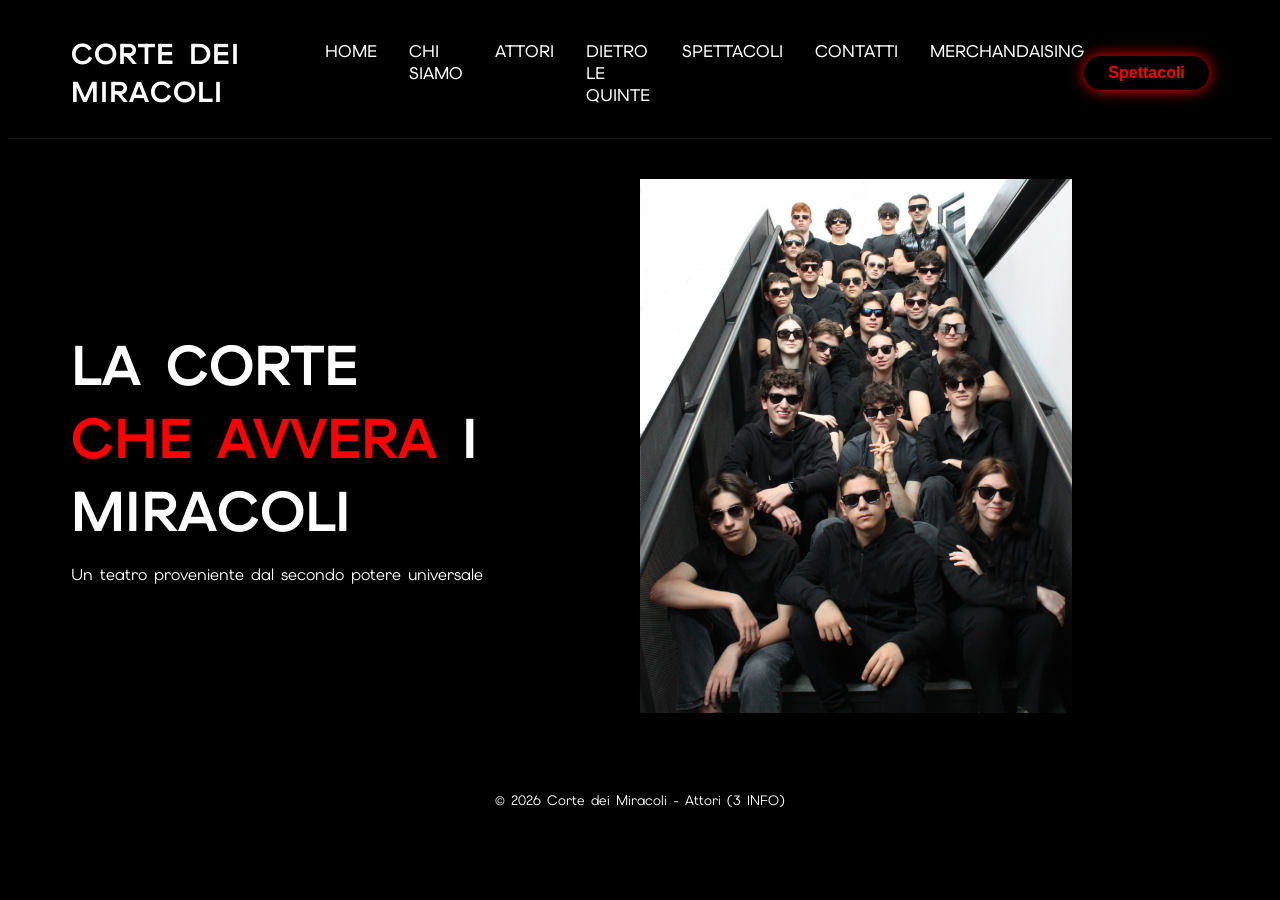
==== index.html @ 4b93d0da "index + chisiamo" ====
<!DOCTYPE html>
<html lang="it">
    <head>
        <meta charset="UTF-8">
        <meta name="viewport" content="width=device-width, initial-scale=1.0">
        <title>Corte dei Miracoli</title>
        <link rel="icon" type="image/png" href="./foto/logo.jpeg">
        <link rel="stylesheet" href="style.css" type="text/css">
        <link rel="preconnect" href="https://fonts.googleapis.com">
        <link rel="preconnect" href="https://fonts.gstatic.com" crossorigin>
        <link href="https://fonts.googleapis.com/css2?family=Elms+Sans:ital,wght@0,100..900;1,100..900&family=Goldman:wght@400;700&family=Oswald:wght@200..700&family=Playwrite+NZ+Guides&display=swap" rel="stylesheet">
    </head>
    <body>
        <nav class="navbar">
            <div class="logo">CORTE DEI MIRACOLI</div>
            <ul class="nav-links">
                <li><a href="index.html">Home</a></li>
                <li><a href="chiSiamo.html">Chi Siamo</a></li>
                <li><a href="attori.html">Attori</a></li>
                <li><a href="dietroLeQuinte.html">Dietro le Quinte</a></li>
                <li><a href="spettacoli.html">Spettacoli</a></li>
                <li><a href="contatti.html">Contatti</a></li>
                <li><a href="merch.html">Merchandaising</a></li>
            </ul>
            <div class="bottom">
                <button class="button"><a href="spettacoli.html" class="btn-spettacoli">Spettacoli</a></button>
            </div>
        </nav>

        <div class="desc">
            <div class="desc-box">
                <h1>LA CORTE <br> <span class="title-red">CHE AVVERA</span> I MIRACOLI</h1>
                <p>Un teatro proveniente dal secondo potere universale</p>
            </div>
            <div class="desc-img">
                <img src="./foto/corte.jpeg" alt="immagine della compagnia">
            </div>
        </div>
        
        <footer>
            <p>&copy; 2026 Corte dei Miracoli - Attori (3 INFO)</p>
        </footer>
    </body>
</html>
---- style.css ----
body {
    background-color: black;
    font-family: "Elms Sans", sans-serif;
    font-optical-sizing: auto;
    font-style: normal;
    color: white;
}

footer {
    text-align: center;
    padding: 1.5rem;
    color: white;
    font-size: 0.85rem;
    margin-top: 2rem;
}

nav {
    width: 100%;
    padding: 1rem 5%;
    border-bottom: 1px solid rgba(255, 255, 255, 0.1);
    backdrop-filter: blur(15px);
    margin-bottom: 2rem;
    display: flex;
    align-items: center;
    justify-content: space-between;
    position:sticky;
    box-sizing: border-box;
}

.logo {
    font-size: 1.8rem;
    font-weight: 700;
    color: red(255, 0, 174);
    letter-spacing: 1px;
}

.nav-links {
    list-style: none;
    display: flex;
    gap: 2rem;
}

.nav-links li a {
    position: relative;
    text-transform: uppercase;
    font-size: 1.05rem;
    font-weight: 500;
    text-decoration: none;
    color: white;
}

.nav-links li a:hover {
    color: red;
}

.bottom {
    display: flex;
}

.button {
    padding: 0.5rem 1.5rem;
    border-radius: 30px;
    font-weight: 600;
    font-size: 1rem;
    background: black;
    color: red;
    box-shadow: 0 0 15px red;
    border: none;
    cursor: pointer;
    transition: 0.3s;
}

.btn-spettacoli {
    text-decoration: none;
    display: inline-block;
    color: red;
    border-radius: 5px;
}

.button:hover {
    background: black;
    box-shadow: 0 0 25px red;
}

.desc {
    display: flex;
    justify-content: space-between;
    align-items: center;
    min-height: 550px;
    position: relative;
    padding: 0 0 0 5%;
    overflow: hidden;
}

.desc-box h1 {
    font-family: 'Elms Sans', sans-serif;
    font-size: 3.5rem;
    margin-bottom: 1rem;
}

@media (max-width: 768px) {

    .desc {
        display: flex;
        flex-direction: column;
        height: auto;
        position: relative;
    }

    .desc-img {
        position: relative !important; /* FORZA la rimozione di absolute */
        width: 100%;
        height: auto;
    }

    .desc-img img {
        height: auto;
    }

    .desc-box {
        position: relative;
        z-index: 2;
        width: 100%;
        text-align: center;
        margin-bottom: 20px;
    }
}

.desc-img {
    width: 45%;
    display: flex;
    justify-content: center;
    margin-right: 200px;
}

.desc-img img {
    width: 100%;
    height: auto;
    max-height: 600px;
    object-fit: contain;
    display: block;
}

.desc-img::before {
    content: "";
    position: absolute;
    top: 0;
    left: 0;
    width: 100%;
    height: 100%;
}

.title-red {
    color: red;
}

div.box-chisiamo > p{
    margin-top: 50px;
}

.box-chisiamo {
    max-width: 800px;
    margin: 0 auto;
    padding: 2rem;
    text-align: justify;
    line-height: 1.6;
    font-size: x-large;
    word-spacing: 1px;
    line-height: 35px;
}

.title-sticky{
    position:sticky;
    margin: 2rem 2%;
}

@media (max-width: 1100px) {
    .page-hero,
    .feature-grid,
    .program-grid,
    .events-grid,
    .live-grid,
    .event-strip {
        grid-template-columns: 1fr;
    }
}

@media (max-width: 760px) {
    .program-card {
        grid-template-columns: 1fr;
    }

    .page-hero-copy h1 {
        font-size: 2.2rem;
    }
}

@media (max-width: 1100px) {
    .page-hero { grid-template-columns: 1fr; gap: 1.5rem; }
    .feature-grid, .events-grid { grid-template-columns: repeat(2, 1fr); }
}

@media (max-width: 768px) {
    
    /* MENU NAVIGAZIONE VERTICALE */
    nav {
        flex-direction: column !important;
        gap: 1.5rem !important;
        text-align: center !important;
        padding: 1.5rem 5% !important;
    }

    .nav-links {
        flex-direction: column !important;
        gap: 1rem !important;
        padding: 0 !important;
    }

    /* SEZIONE DI BENVENUTO ADATTIVA */
    .desc {
        flex-direction: column !important;
        height: auto !important;
        padding: 2rem 5% !important;
        overflow: visible !important;
    }

    .desc-box {
        width: 100% !important;
        text-align: center !important;
        margin-bottom: 2rem !important;
    }

    .desc-box h1 { 
        font-size: 2.3rem !important; 
    }

    .desc-img {
        position: relative !important;
        width: 100% !important;
        height: auto !important; /* Foto benvenuto proporzionata */
        right: auto !important;
        top: auto !important;
        z-index: 1 !important;
    }

    .desc-img img {
        height: auto !important;
        border-radius: 8px;
    }

    /* I TRE DIV IN COLONNA SINGOLA INTERA (Zero tagli) */
    .primo-piano {
        display: flex !important;
        flex-direction: column !important;       /* Allineamento verticale */
        gap: 2.5rem !important;                  /* Spazio tra i blocchi */
        padding: 2rem 5% !important;
    }

    .news, .podcast, .programmi {
        width: 100% !important;                  /* Occupa tutto lo schermo dello smartphone */
        display: block !important;
        box-sizing: border-box !important;
    }

    /* FIX FOTO: Mantengono la larghezza intera e scalano l'altezza proporzionalmente */
    .news img, .podcast img, .programmi img {
        width: 100% !important;
        height: auto !important;                 /* Nessuna altezza forzata = nessun taglio dell'immagine */
        display: block !important;
        object-fit: contain !important;          /* Conserva l'aspetto originale completo */
    }

    /* Altre griglie del sito */
    .notiziePodcast, .feature-grid, .program-grid, .events-grid, .event-strip {
        grid-template-columns: 1fr !important;
    }
    .notizia { flex-direction: column !important; }
    .notizia img { width: 100% !important; height: auto !important; }
}

@media (max-width: 580px) {
    .program-card { grid-template-columns: 1fr !important; }
    .program-card img { height: 150px !important; min-height: auto !important; }
    .page-hero-copy h1 { font-size: 2rem !important; }
}
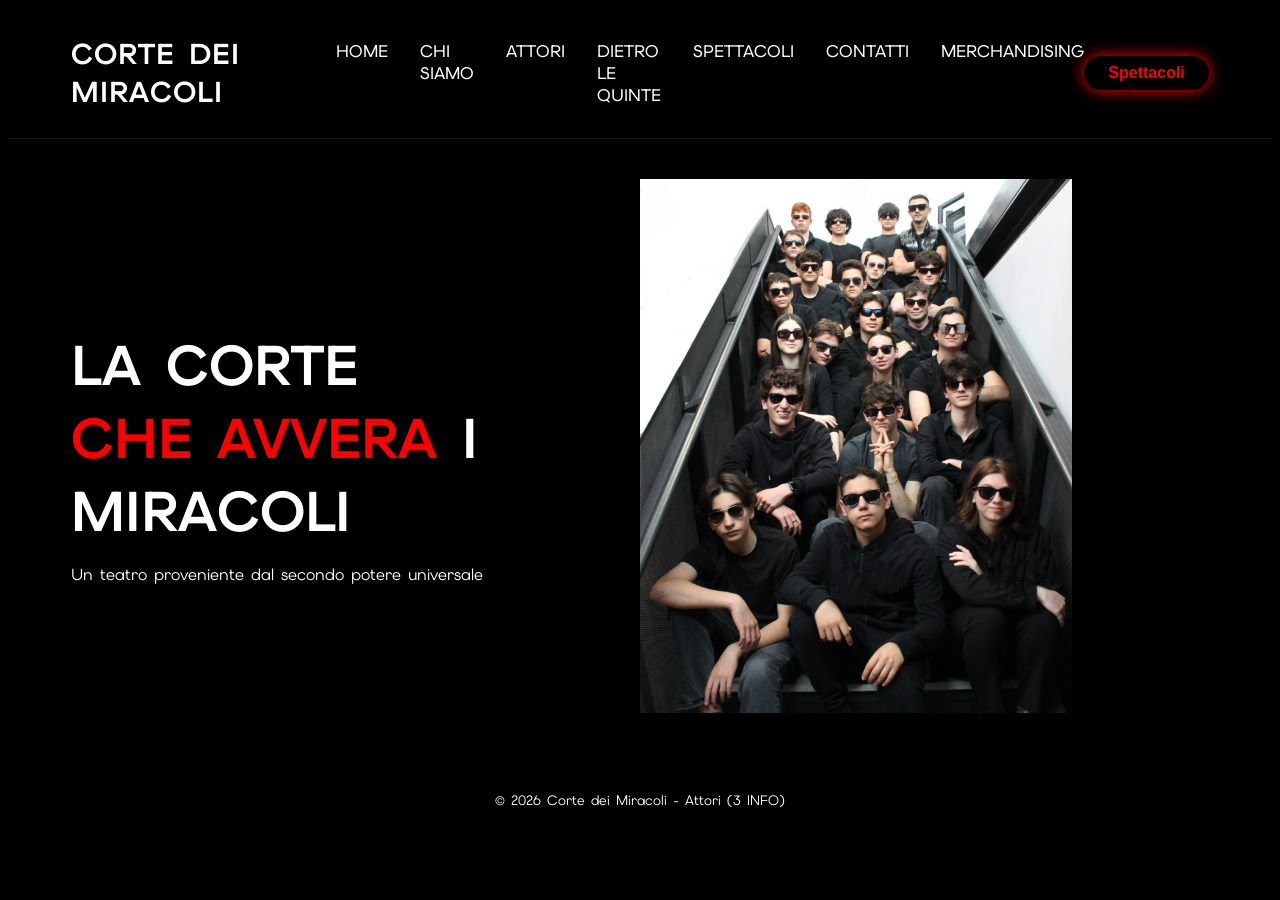
==== commit ce1375f9: "fine bozze sito" ====
--- a/index.html
+++ b/index.html
@@ -20,7 +20,7 @@
                 <li><a href="dietroLeQuinte.html">Dietro le Quinte</a></li>
                 <li><a href="spettacoli.html">Spettacoli</a></li>
                 <li><a href="contatti.html">Contatti</a></li>
-                <li><a href="merch.html">Merchandaising</a></li>
+                <li><a href="merch.html">Merchandising</a></li>
             </ul>
             <div class="bottom">
                 <button class="button"><a href="spettacoli.html" class="btn-spettacoli">Spettacoli</a></button>
--- a/style.css
+++ b/style.css
@@ -23,7 +23,7 @@
     display: flex;
     align-items: center;
     justify-content: space-between;
-    position:sticky;
+    position: sticky;
     box-sizing: border-box;
 }
 
@@ -32,6 +32,7 @@
     font-weight: 700;
     color: red(255, 0, 174);
     letter-spacing: 1px;
+    text-transform: uppercase;
 }
 
 .nav-links {
@@ -82,6 +83,8 @@
     box-shadow: 0 0 25px red;
 }
 
+/* Index */
+
 .desc {
     display: flex;
     justify-content: space-between;
@@ -108,7 +111,8 @@
     }
 
     .desc-img {
-        position: relative !important; /* FORZA la rimozione di absolute */
+        position: relative !important;
+        /* FORZA la rimozione di absolute */
         width: 100%;
         height: auto;
     }
@@ -154,7 +158,9 @@
     color: red;
 }
 
-div.box-chisiamo > p{
+/* Chi siamo */
+
+div.box-chisiamo>p {
     margin-top: 50px;
 }
 
@@ -169,39 +175,458 @@
     line-height: 35px;
 }
 
-.title-sticky{
-    position:sticky;
+.title-sticky {
+    position: sticky;
     margin: 2rem 2%;
 }
 
-@media (max-width: 1100px) {
-    .page-hero,
-    .feature-grid,
-    .program-grid,
-    .events-grid,
-    .live-grid,
-    .event-strip {
-        grid-template-columns: 1fr;
-    }
-}
-
-@media (max-width: 760px) {
-    .program-card {
-        grid-template-columns: 1fr;
-    }
-
-    .page-hero-copy h1 {
-        font-size: 2.2rem;
-    }
-}
-
-@media (max-width: 1100px) {
-    .page-hero { grid-template-columns: 1fr; gap: 1.5rem; }
-    .feature-grid, .events-grid { grid-template-columns: repeat(2, 1fr); }
-}
-
+/* Tabella attori */
+
+.attori-container {
+    max-width: 1200px;
+    margin: 0 auto;
+    padding: 2rem 5%;
+}
+
+.titolo-attori {
+    font-family: 'Elms Sans', sans-serif;
+    font-size: 3rem;
+    margin-bottom: 2rem;
+    text-align: center;
+}
+
+.tabella-attori {
+    width: 100%;
+    border-collapse: collapse;
+    margin-top: 1rem;
+    background-color: rgba(255, 255, 255, 0.02);
+    border: 1px solid rgba(255, 255, 255, 0.1);
+}
+
+.tabella-attori th {
+    background-color: #0a0a0a;
+    color: var(--title-red, red);
+    font-family: 'Elms Sans', sans-serif;
+    text-transform: uppercase;
+    font-size: 1.2rem;
+    letter-spacing: 1px;
+    padding: 15px;
+    border-bottom: 2px solid red;
+    text-align: left;
+}
+
+.tabella-attori td {
+    padding: 15px;
+    border-bottom: 1px solid rgba(255, 255, 255, 0.1);
+    vertical-align: middle;
+}
+
+.tabella-attori tr:hover {
+    background-color: rgba(255, 0, 0, 0.05);
+    transition: background 0.3s ease;
+}
+
+.attore-foto {
+    width: 100px;
+    height: 100px;
+    object-fit: cover;
+    border-radius: 50%;
+    border: 2px solid red;
+    box-shadow: 0 0 10px rgba(255, 0, 0, 0.5);
+    display: block;
+}
+
+.attore-nome {
+    font-family: 'Elms Sans', sans-serif;
+    font-size: 1.3rem;
+    font-weight: 600;
+    color: white;
+}
+
+.attore-desc {
+    font-size: 1rem;
+    line-height: 1.5;
+    color: #ccc;
+}
+
+/* Responsive per smartphone */
 @media (max-width: 768px) {
-    
+
+    .tabella-attori,
+    .tabella-attori thead,
+    .tabella-attori tbody,
+    .tabella-attori th,
+    .tabella-attori td,
+    .tabella-attori tr {
+        display: block;
+    }
+
+    .tabella-attori thead {
+        display: none;
+        /* Nasconde la testata su mobile */
+    }
+
+    .tabella-attori tr {
+        margin-bottom: 2rem;
+        border: 1px solid rgba(255, 0, 0, 0.3);
+        padding: 15px;
+        text-align: center;
+        background: #050505;
+    }
+
+    .tabella-attori td {
+        border-bottom: none;
+        padding: 10px 0;
+    }
+
+    .attore-foto {
+        margin: 0 auto;
+    }
+}
+
+/* Tabella Staff */
+
+.staff-container {
+    max-width: 1200px;
+    margin: 0 auto;
+    padding: 2rem 5%;
+}
+
+.titolo-staff {
+    font-family: 'Elms Sans', sans-serif;
+    font-size: 3rem;
+    margin-bottom: 2rem;
+    text-align: center;
+}
+
+.tabella-staff {
+    width: 100%;
+    border-collapse: collapse;
+    margin-top: 1rem;
+    background-color: rgba(255, 255, 255, 0.02);
+    border: 1px solid rgba(255, 255, 255, 0.1);
+}
+
+.tabella-staff th {
+    background-color: #0a0a0a;
+    color: var(--title-red, red);
+    font-family: 'Elms Sans', sans-serif;
+    text-transform: uppercase;
+    font-size: 1.2rem;
+    letter-spacing: 1px;
+    padding: 15px;
+    border-bottom: 2px solid red;
+    text-align: left;
+}
+
+.tabella-staff td {
+    padding: 15px;
+    border-bottom: 1px solid rgba(255, 255, 255, 0.1);
+    vertical-align: middle;
+}
+
+.tabella-staff tr:hover {
+    background-color: rgba(255, 0, 0, 0.05);
+    transition: background 0.3s ease;
+}
+
+.staff-foto {
+    width: 100px;
+    height: 100px;
+    object-fit: cover;
+    border-radius: 50%;
+    border: 2px solid red;
+    box-shadow: 0 0 10px rgba(255, 0, 0, 0.5);
+    display: block;
+}
+
+.staff-nome {
+    font-family: 'Elms Sans', sans-serif;
+    font-size: 1.3rem;
+    font-weight: 600;
+    color: white;
+}
+
+.staff-desc {
+    font-size: 1rem;
+    line-height: 1.5;
+    color: #ccc;
+}
+
+/* Contatti */
+.box-contatti {
+    max-width: 800px;
+    margin: 0 auto;
+    padding: 2rem;
+    text-align: justify;
+    line-height: 1.6;
+}
+
+.box-contatti h1 {
+    margin-bottom: 1.5rem;
+}
+
+.contatti {
+    list-style: none;
+}
+
+.contatti  li  a {
+    text-decoration: none;
+    color: white;
+}
+
+.contatti li a:hover {
+    color: red;
+}
+
+/* Spettacoli */
+
+.spettacoli-container {
+    max-width: 1200px;
+    margin: 0 auto;
+    padding: 2rem 5%;
+}
+
+.titolo-sezione-spettacoli {
+    font-family: 'Elms Sans', sans-serif;
+    font-size: 3rem;
+    margin-top: 2rem;
+    margin-bottom: 2.5rem;
+    text-transform: uppercase;
+    letter-spacing: 1px;
+}
+
+.sezione-passati {
+    margin-top: 5rem; /* Distanza marcata dalla stagione in corso */
+    border-top: 1px solid rgba(255, 255, 255, 0.1);
+    padding-top: 3rem;
+}
+
+/* Griglia per le Card degli Spettacoli */
+.spettacoli-grid {
+    display: grid;
+    grid-template-columns: repeat(2, 1fr);
+    gap: 2.5rem;
+}
+
+/* Griglia ridotta di opacità per l'effetto memoria del passato */
+.spettacoli-grid.passato {
+    grid-template-columns: repeat(2, 1fr);
+}
+
+.spettacoli-grid.passato .spettacolo-card {
+    border: 1px solid rgba(255, 255, 255, 0.05);
+    background-color: rgba(255, 255, 255, 0.01);
+}
+
+.spettacoli-grid.passato .spettacolo-img img {
+    filter: grayscale(40%); /* Foto storiche leggermente desaturate */
+}
+
+/* Struttura della singola Card */
+.spettacolo-card {
+    background-color: rgba(255, 255, 255, 0.02);
+    border: 1px solid rgba(255, 255, 255, 0.1);
+    border-radius: 8px;
+    overflow: hidden;
+    display: flex;
+    flex-direction: column;
+    transition: transform 0.3s ease, box-shadow 0.3s ease;
+}
+
+/* Effetto Hover stile Corte dei Miracoli */
+.spettacolo-card.futuro:hover {
+    transform: translateY(-5px);
+    box-shadow: 0 0 20px rgba(255, 0, 0, 0.2);
+    border-color: rgba(255, 0, 0, 0.4);
+}
+
+/* Immagine di Copertina dello Spettacolo */
+.spettacolo-img {
+    position: relative;
+    width: 100%;
+    height: 300px;
+    background-color: #050505;
+}
+
+.spettacolo-img img {
+    width: 100%;
+    height: 100%;
+    object-fit: cover;
+    display: block;
+}
+
+/* Badge di stato sulle foto */
+.badge-data {
+    position: absolute;
+    top: 15px;
+    left: 15px;
+    background-color: red;
+    color: white;
+    padding: 0.4rem 1rem;
+    font-size: 0.85rem;
+    font-weight: bold;
+    text-transform: uppercase;
+    letter-spacing: 1px;
+    border-radius: 4px;
+    box-shadow: 0 0 10px rgba(255, 0, 0, 0.7);
+}
+
+/* Dettagli della scheda informativa */
+.spettacolo-info {
+    padding: 1.5rem;
+    display: flex;
+    flex-direction: column;
+    flex-grow: 1;
+}
+
+.spettacolo-titolo {
+    font-family: 'Elms Sans', sans-serif;
+    font-size: 1.8rem;
+    margin-bottom: 0.8rem;
+    color: white;
+}
+
+.spettacolo-data, .spettacolo-regia {
+    font-size: 0.95rem;
+    color: #ccc;
+    margin-bottom: 0.4rem;
+}
+
+.spettacolo-data strong, .spettacolo-regia strong {
+    color: red;
+}
+
+.spettacolo-desc {
+    font-size: 1rem;
+    line-height: 1.6;
+    color: #aaa;
+    margin-top: 0.8rem;
+    margin-bottom: 1.5rem;
+    text-align: justify;
+}
+
+/* Bottone Biglietti specifico dentro la card */
+.btn-ticket {
+    margin-top: auto; /* Spinge il bottone sempre in fondo alla card */
+    align-self: flex-start;
+    padding: 0.6rem 2rem;
+}
+
+/* Merchandising */
+
+.merch-container {
+    max-width: 1200px;
+    margin: 0 auto;
+    padding: 2rem 5%;
+}
+
+.titolo-merch {
+    font-family: 'Elms Sans', sans-serif;
+    font-size: 3rem;
+    margin-top: 2rem;
+    margin-bottom: 0.5rem;
+    text-transform: uppercase;
+    letter-spacing: 1px;
+    text-align: center;
+}
+
+.sottotitolo-merch {
+    font-size: 1.1rem;
+    color: #ccc;
+    text-align: center;
+    margin-bottom: 3.5rem;
+}
+
+/* Griglia dei prodotti (Simile a quella degli spettacoli) */
+.merch-grid {
+    display: grid;
+    grid-template-columns: repeat(2, 1fr);
+    gap: 3rem;
+}
+
+/* Card Prodotto */
+.merch-card {
+    background-color: rgba(255, 255, 255, 0.02);
+    border: 1px solid rgba(255, 255, 255, 0.1);
+    border-radius: 8px;
+    overflow: hidden;
+    display: flex;
+    flex-direction: column;
+    transition: transform 0.3s ease, box-shadow 0.3s ease, border-color 0.3s ease;
+}
+
+/* Effetto Hover */
+.merch-card:hover {
+    transform: translateY(-5px);
+    box-shadow: 0 0 20px rgba(255, 0, 0, 0.2);
+    border-color: rgba(255, 0, 0, 0.4);
+}
+
+/* Box Immagine */
+.merch-img {
+    position: relative;
+    width: 100%;
+    height: 350px;
+    background-color: #050505;
+}
+
+.merch-img img {
+    width: 100%;
+    height: 100%;
+    object-fit: cover;
+    display: block;
+}
+
+/* Badge del Prezzo (Sullo stile del badge della data degli spettacoli) */
+.badge-prezzo {
+    position: absolute;
+    top: 15px;
+    left: 15px;
+    background-color: red;
+    color: white;
+    padding: 0.4rem 1.2rem;
+    font-size: 1rem;
+    font-weight: bold;
+    letter-spacing: 1px;
+    border-radius: 4px;
+    box-shadow: 0 0 10px rgba(255, 0, 0, 0.7);
+}
+
+/* Dettagli della scheda informativa */
+.merch-info {
+    padding: 1.8rem;
+    display: flex;
+    flex-direction: column;
+    flex-grow: 1;
+}
+
+.merch-titolo {
+    font-family: 'Elms Sans', sans-serif;
+    font-size: 1.6rem;
+    margin-bottom: 0.8rem;
+    color: white;
+}
+
+.merch-desc {
+    font-size: 0.95rem;
+    line-height: 1.6;
+    color: #aaa;
+    margin-bottom: 1.8rem;
+    text-align: justify;
+}
+
+/* Bottone Acquista forzato in fondo alla card */
+.btn-acquista {
+    margin-top: auto;
+    align-self: flex-start;
+    padding: 0.6rem 2.5rem;
+}
+
+/* Media query*/
+
+@media (max-width: 768px) {
+
     /* MENU NAVIGAZIONE VERTICALE */
     nav {
         flex-direction: column !important;
@@ -230,14 +655,15 @@
         margin-bottom: 2rem !important;
     }
 
-    .desc-box h1 { 
-        font-size: 2.3rem !important; 
+    .desc-box h1 {
+        font-size: 2.3rem !important;
     }
 
     .desc-img {
         position: relative !important;
         width: 100% !important;
-        height: auto !important; /* Foto benvenuto proporzionata */
+        height: auto !important;
+        /* Foto benvenuto proporzionata */
         right: auto !important;
         top: auto !important;
         z-index: 1 !important;
@@ -248,38 +674,141 @@
         border-radius: 8px;
     }
 
-    /* I TRE DIV IN COLONNA SINGOLA INTERA (Zero tagli) */
-    .primo-piano {
-        display: flex !important;
-        flex-direction: column !important;       /* Allineamento verticale */
-        gap: 2.5rem !important;                  /* Spazio tra i blocchi */
-        padding: 2rem 5% !important;
-    }
-
-    .news, .podcast, .programmi {
-        width: 100% !important;                  /* Occupa tutto lo schermo dello smartphone */
-        display: block !important;
-        box-sizing: border-box !important;
-    }
-
-    /* FIX FOTO: Mantengono la larghezza intera e scalano l'altezza proporzionalmente */
-    .news img, .podcast img, .programmi img {
-        width: 100% !important;
-        height: auto !important;                 /* Nessuna altezza forzata = nessun taglio dell'immagine */
-        display: block !important;
-        object-fit: contain !important;          /* Conserva l'aspetto originale completo */
-    }
-
-    /* Altre griglie del sito */
-    .notiziePodcast, .feature-grid, .program-grid, .events-grid, .event-strip {
-        grid-template-columns: 1fr !important;
-    }
-    .notizia { flex-direction: column !important; }
-    .notizia img { width: 100% !important; height: auto !important; }
-}
-
-@media (max-width: 580px) {
-    .program-card { grid-template-columns: 1fr !important; }
-    .program-card img { height: 150px !important; min-height: auto !important; }
-    .page-hero-copy h1 { font-size: 2rem !important; }
+}
+
+@media (max-width: 768px) {
+
+    .tabella-attori,
+    .tabella-attori thead,
+    .tabella-attori tbody,
+    .tabella-attori th,
+    .tabella-attori td,
+    .tabella-attori tr {
+        display: block;
+    }
+
+    .tabella-attori thead {
+        display: none;
+        /* Nasconde la testata su mobile */
+    }
+
+    .tabella-attori tr {
+        margin-bottom: 2rem;
+        border: 1px solid rgba(255, 0, 0, 0.3);
+        padding: 15px;
+        text-align: center;
+        background: #050505;
+    }
+
+    .tabella-attori td {
+        border-bottom: none;
+        padding: 10px 0;
+    }
+
+    .attore-foto {
+        margin: 0 auto;
+    }
+}
+
+@media (max-width: 768px) {
+
+    .tabella-staff,
+    .tabella-staff thead,
+    .tabella-staff tbody,
+    .tabella-staff th,
+    .tabella-staff td,
+    .tabella-staff tr {
+        display: block;
+    }
+
+    .tabella-staff thead {
+        display: none;
+        /* Nasconde la testata su mobile */
+    }
+
+    .tabella-staff tr {
+        margin-bottom: 2rem;
+        border: 1px solid rgba(255, 0, 0, 0.3);
+        padding: 15px;
+        text-align: center;
+        background: #050505;
+    }
+
+    .tabella-staff td {
+        border-bottom: none;
+        padding: 10px 0;
+    }
+
+    .staff-foto {
+        margin: 0 auto;
+    }
+}
+
+@media (max-width: 900px) {
+    .spettacoli-grid, .spettacoli-grid.passato {
+        grid-template-columns: 1fr !important; /* Colonna singola sui telefoni e tablet stretti */
+        gap: 2rem;
+    }
+    
+    .titolo-sezione-spettacoli {
+        font-size: 2.2rem !important;
+        text-align: center;
+    }
+    
+    .spettacolo-img {
+        height: 220px; /* Riduzione proporzionata dell'immagine sui dispositivi piccoli */
+    }
+}
+
+@media (max-width: 900px) {
+    .merch-grid {
+        grid-template-columns: 1fr !important; /* Colonna singola su mobile */
+        gap: 2rem;
+    }
+    
+    .titolo-merch {
+        font-size: 2.2rem !important;
+    }
+    
+    .merch-img {
+        height: 250px; /* Riduce l'altezza dell'immagine sui piccoli schermi */
+    }
+}
+
+@media (max-width: 768px) {
+    
+    /* Evita che il testo giustificato crei spazi giganti su schermi stretti */
+    .box-chisiamo, .box-contatti {
+        padding: 1.5rem 1rem;
+        text-align: left; /* Migliore leggibilità su smartphone rispetto a justify */
+        font-size: 1.15rem; /* Riduzione proporzionale del font-size "x-large" */
+        line-height: 1.5;
+    }
+
+    div.box-chisiamo > p {
+        margin-top: 20px; /* Ridotto lo spazio superiore per non distanziare troppo dal titolo */
+    }
+
+    /* Ottimizzazione del bottone spettacoli nella navbar su mobile */
+    .button {
+        width: 100%;
+        max-width: 250px;
+        margin: 0 auto;
+        text-align: center;
+    }
+    
+    .btn-spettacoli {
+        display: block;
+        width: 100%;
+    }
+}
+
+@media (max-width: 480px) {
+    .desc-box h1 {
+        font-size: 1.8rem !important; /* Riduce il titolo principale per evitare che si spezzi male */
+    }
+    
+    .logo {
+        font-size: 1.4rem; /* Riduce leggermente il logo per farlo stare su una riga */
+    }
 }
